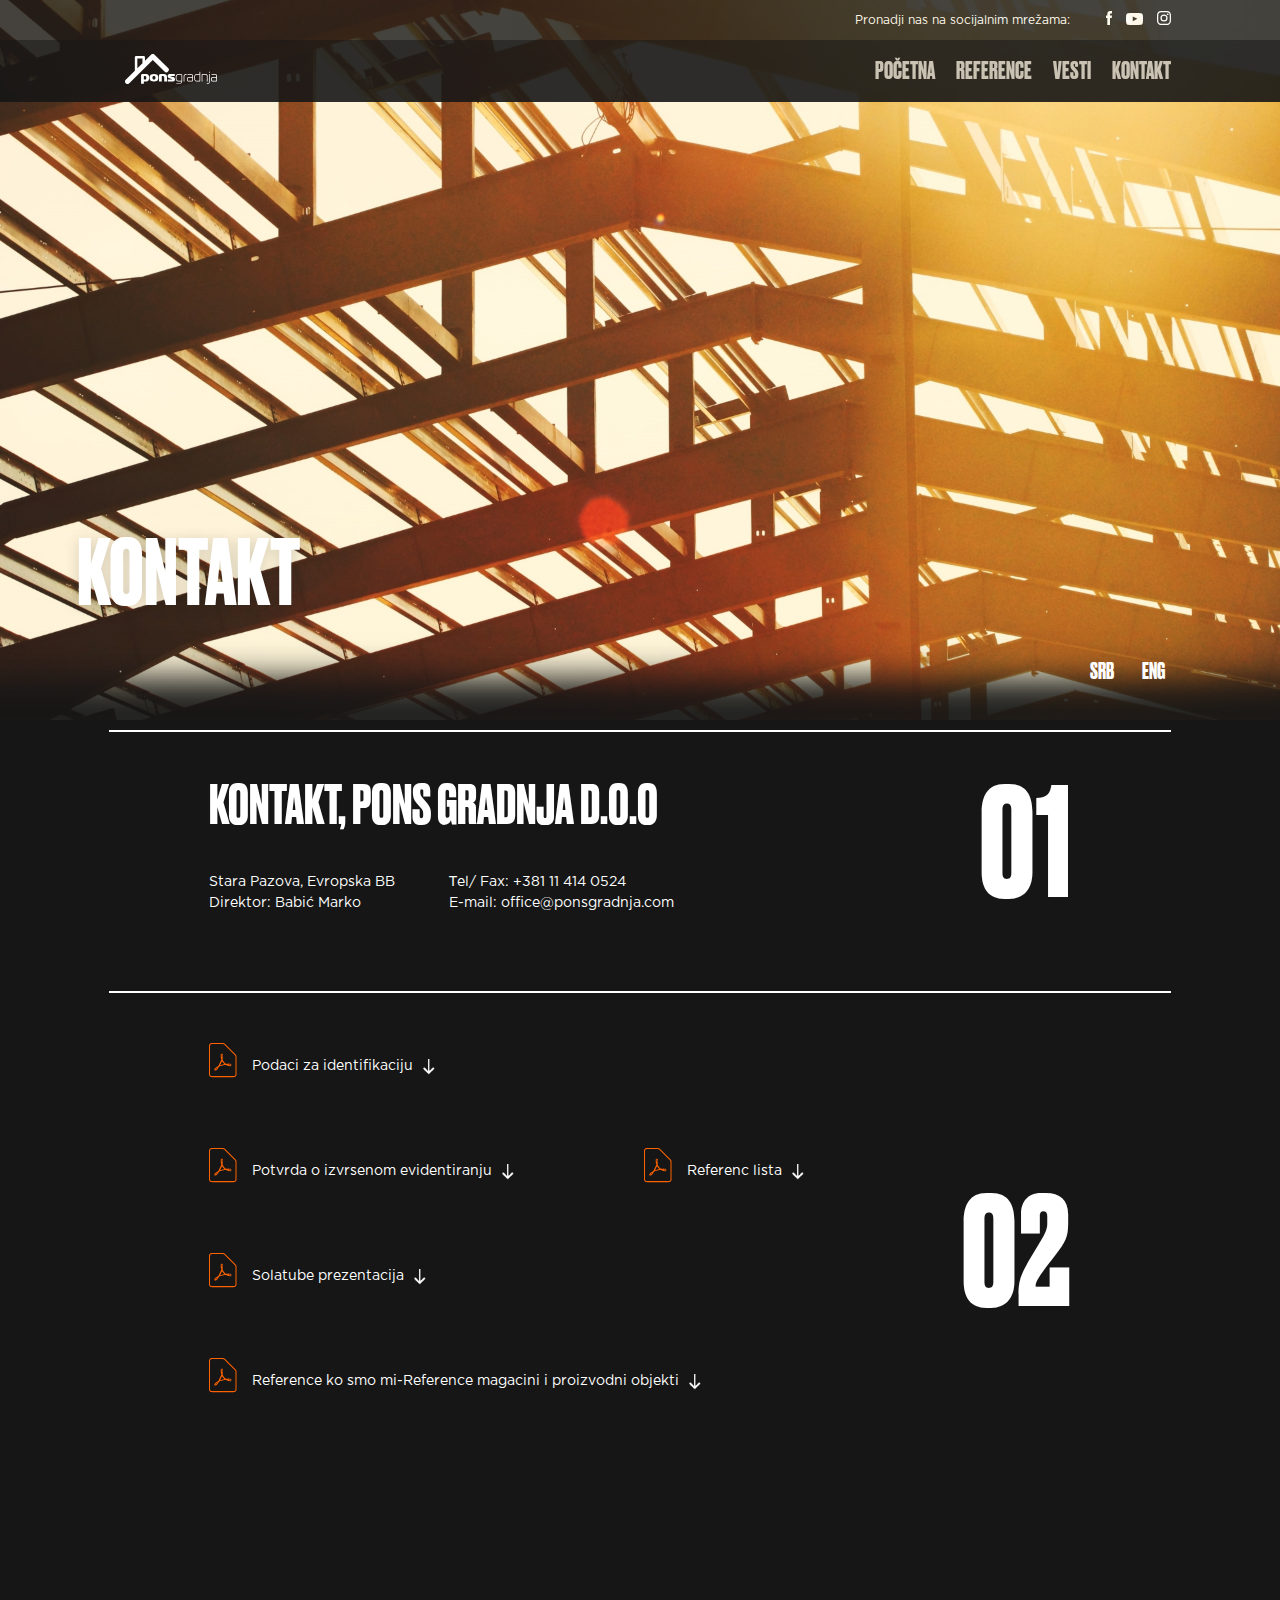
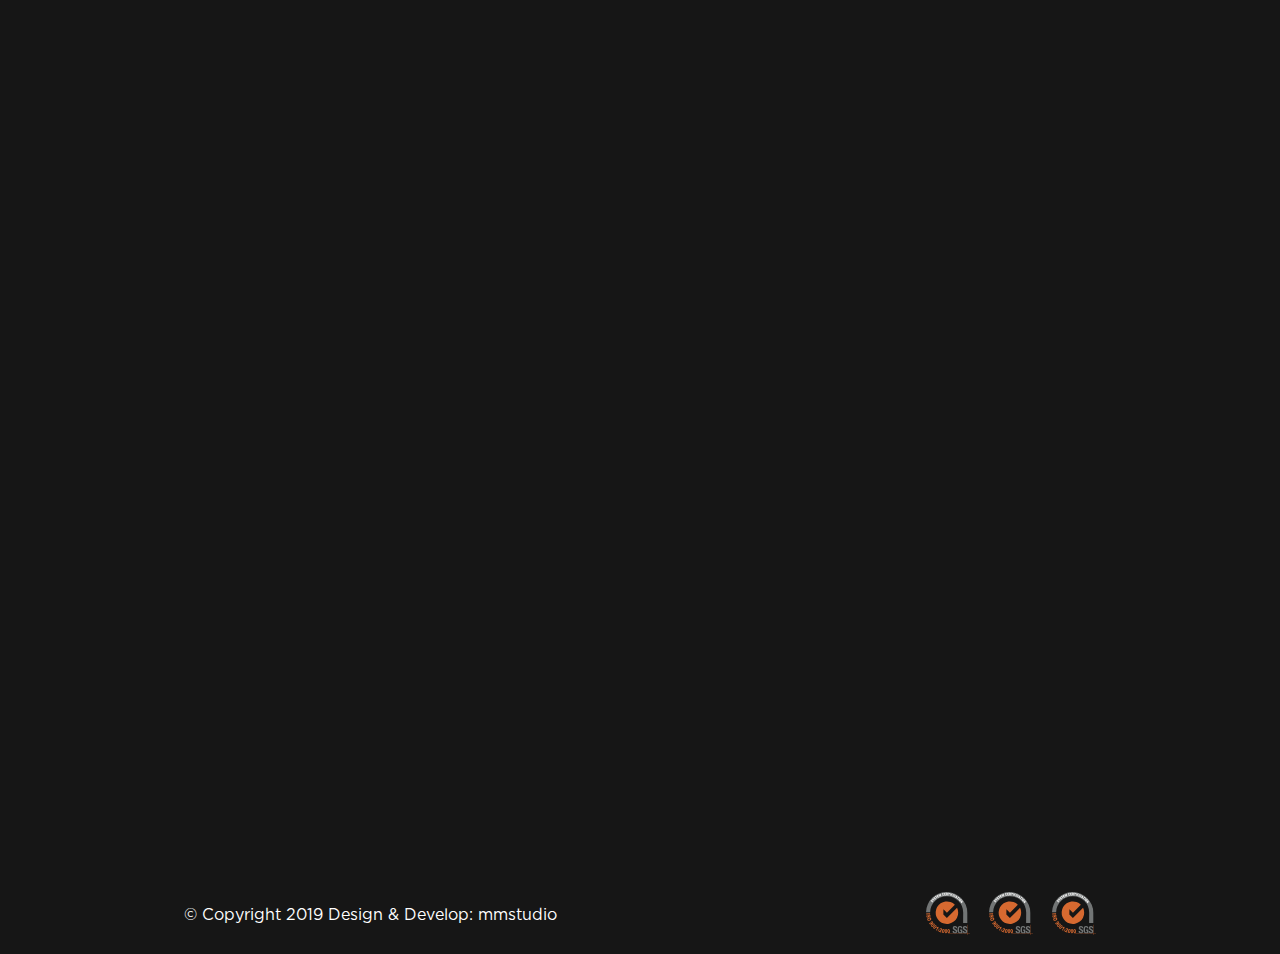
==== kontakt.html @ e58c30ea "without gallery" ====
<!DOCTYPE html>
<html lang="en">

<head>
  <meta charset="UTF-8">
  <meta name="viewport" content="width=device-width, initial-scale=1.0">
  <meta http-equiv="X-UA-Compatible" content="ie=edge">
  <link rel="stylesheet" href="./css/main.css">
  <title>Kontakt</title>
</head>

<body>
  <div class="wrapper-reference">
    <!-- mobile menu -->
    <div class="mobile-menu">

        <ul class="nav-links-mob">
          <li><a href="index.html">početna</a></li>
          <li><a href="reference.html">reference</a></li>
          <li><a href="vesti.html">vesti</a></li>
          <li><a href="kontakt.html">kontakt</a></li>
        </ul>
  
        <div class="mob-footer">
          <div class="header-social-mob">
            <div class="header-social-mob-wrp">
              <span>Pronadji nas na socijalnim mrežama:</span>
              <div class="social-links">
                <a href="https://facebook.com" target="_blank"><img src="./assets/img/Facebook.svg" alt=""></a>
                <a href="https://youtube.com" target="_blank"><img src="./assets/img/Youtube.svg" alt=""></a>
                <a href="https://instagram.com" target="_blank"><img src="./assets/img/instagram.svg" alt=""></a>
              </div>
            </div>
          </div>
          <footer class="footer">
            <p>
              &copy; Copyright 2019 Design & Develop: mmstudio
            </p>
            <div class="copyright-icons">
              <img src="./assets/img/certificate-logo 1.svg" alt="copyright">
              <img src="./assets/img/certificate-logo 2.svg" alt="copyright">
              <img src="./assets/img/certificate-logo 3.svg" alt="copyright">
            </div>
          </footer>
        </div>
      </div>
      <!-- mobile menu end -->
    <header class="is-fixed">
      <div class="header-social">
        <div class="header-social-wrp">
          <span>Pronadji nas na socijalnim mrežama:</span>
          <div class="social-links">
            <a href="https://facebook.com" target="_blank"><img src="./assets/img/Facebook.svg" alt=""></a>
            <a href="https://youtube.com" target="_blank"><img src="./assets/img/Youtube.svg" alt=""></a>
            <a href="https://instagram.com" target="_blank"><img src="./assets/img/instagram.svg" alt=""></a>
          </div>
        </div>
      </div>
      <div class="header-content">
        <div class="header-social-wrp">
          <a href="/" class="logo"><img src="./assets//img/Logo.svg" alt="company-logo"></a>
          <div class="burger">
            <div class="line1"></div>
            <div class="line2"></div>
            <div class="line3"></div>
          </div>
          <nav>
            <div class="list-wrp">
              <ul>
                <li><a href="index.html">početna</a></li>
                <li><a href="reference.html">reference</a></li>
                <li><a href="vesti.html">vesti</a></li>
                <li><a href="./">kontakt</a></li>
              </ul>
            </div>


          </nav>
        </div>
      </div>
    </header>

    <div class="content">
      <!-- <img class="reference-img" src="./assets/img/Photo1@2x.jpg" alt=""> -->
      <div class="container hero-title">
        <h1>
          <span>kontakt</span>
        </h1>
      </div>
      <div class="language container">
        <a href="#"><span>srb</span></a>
        <a href="#"><span>eng</span></a>
      </div>
    </div>

    <section class="kontakt">
      <div class="container">
        <span class="hr-line"></span>

        <div class="kontakt-info">
          <div class="adress">
            <h1>kontakt, pons gradnja d.o.o</h1>
            <span class="city-adress">Stara Pazova, Evropska BB<br>
              Direktor: Babić Marko</span>
            <span class="phone-info">Тel/ Fax: +381 11 414 0524<br>
              E-mail: office@ponsgradnja.com</span>
          </div>

          <span>01</span>
        </div>
        <span class="hr-line"></span>

        <div class="kontakt-info">
          <div class="adress download-info">
            <div class="pdfs">
              <img src="./assets/img/pdficon.png" alt="">
              <span class="pdf-text">Podaci za identifikaciju<a href="#"><img class="arrow"
                    src="./assets/img/download@2x.png" alt=""></a></span>

            </div>
            <div class="pdfs">
              <img src="./assets/img/pdficon.png" alt="">
              <span class="pdf-text">Potvrda o izvrsenom evidentiranju<a href="#"><img class="arrow"
                    src="./assets/img/download@2x.png" alt=""></a></span>

            </div>
            <div class="pdfs">
              <img src="./assets/img/pdficon.png" alt="">
              <span class="pdf-text">Referenc lista<a href="#"><img class="arrow" src="./assets/img/download@2x.png"
                    alt=""></a></span>

            </div>
            <div class="pdfs">
              <img src="./assets/img/pdficon.png" alt="">
              <span class="pdf-text">Solatube prezentacija<a href="#"><img class="arrow"
                    src="./assets/img/download@2x.png" alt=""></a></span>

            </div>
            <div class="pdfs">
              <img src="./assets/img/pdficon.png" alt="">
              <span class="pdf-text">Reference ko smo mi-Reference
                magacini i proizvodni objekti<a href="#"><img class="arrow" src="./assets/img/download@2x.png"
                    alt=""></a>
              </span>
            </div>
          </div>
          <span>02</span>
        </div>



      </div> <!-- container -->

      <section class="map">
        <iframe
          src="https://www.google.com/maps/embed?pb=!1m18!1m12!1m3!1d2821.715440526984!2d20.195842115541637!3d44.990091479098204!2m3!1f0!2f0!3f0!3m2!1i1024!2i768!4f13.1!3m3!1m2!1s0x475a588d201c802f%3A0x8340065245d7c79e!2sEvropska%2C%20Stara%20Pazova!5e0!3m2!1sen!2srs!4v1572013890529!5m2!1sen!2srs"
          width="100%" height="860" frameborder="0" style="border:0;" allowfullscreen=""></iframe>
      </section>
    </section>

    <div class="footer-social-wrp">
      <span>Pronadji nas na socijalnim mrežama:</span>
      <div class="social-links">
        <a href="https://facebook.com" target="_blank"><img src="./assets/img/Facebook.svg" alt=""></a>
        <a href="https://youtube.com" target="_blank"><img src="./assets/img/Youtube.svg" alt=""></a>
        <a href="https://instagram.com" target="_blank"><img src="./assets/img/instagram.svg" alt=""></a>
      </div>
    </div>


    <footer class="footer">
      <p>
        &copy; Copyright 2019 Design & Develop: mmstudio
      </p>
      <div class="copyright-icons">
        <img src="./assets/img/certificate-logo 1.svg" alt="copyright">
        <img src="./assets/img/certificate-logo 2.svg" alt="copyright">
        <img src="./assets/img/certificate-logo 3.svg" alt="copyright">
      </div>
    </footer>
  </div> <!-- wrapper end -->
  <script src="main.js"></script>
</body>

</html>
---- css/main.css ----
@font-face {
  font-family: 'Gotham-Book';
  src: url("../fonts/Gotham-Book.otf") format("opentype");
}

@font-face {
  font-family: 'Gotham-Medium';
  src: url("../fonts/Gotham-Medium.otf") format("opentype");
}

@font-face {
  font-family: 'Druk-Bold';
  src: url("../fonts/Druk-Bold.otf") format("opentype");
}

* {
  padding: 0;
  margin: 0;
  -webkit-box-sizing: border-box;
          box-sizing: border-box;
}

body {
  min-height: 100vh;
  overflow-x: hidden;
}

a:link,
a:visited {
  text-decoration: none;
}

.wrapper {
  max-width: 1920px;
  margin: 0 auto;
  background-color: #161616;
}

.mobile-menu {
  position: fixed;
  background: rgba(22, 22, 22, 0.9);
  width: 100%;
  top: 7vh;
  height: 93vh;
  z-index: 10;
  -webkit-transform: translate(100%);
          transform: translate(100%);
  -webkit-transition: -webkit-transform 0.3s ease-in;
  transition: -webkit-transform 0.3s ease-in;
  transition: transform 0.3s ease-in;
  transition: transform 0.3s ease-in, -webkit-transform 0.3s ease-in;
}

.mobile-menu .nav-links-mob {
  list-style: none;
  display: -webkit-box;
  display: -ms-flexbox;
  display: flex;
  -webkit-box-orient: vertical;
  -webkit-box-direction: normal;
      -ms-flex-direction: column;
          flex-direction: column;
  -webkit-box-align: baseline;
      -ms-flex-align: baseline;
          align-items: baseline;
  position: absolute;
  padding-left: 40px;
  -webkit-box-pack: center;
      -ms-flex-pack: center;
          justify-content: center;
  height: 83vh;
  width: 100vw;
  -webkit-animation: navLinkFade;
          animation: navLinkFade;
}

.mobile-menu .nav-links-mob li a {
  font-family: "Druk-Bold", sans-serif;
  font-size: 54px;
  color: #ffffff;
  text-transform: uppercase;
}

@media screen and (max-width: 600px) {
  .mobile-menu .nav-links-mob li {
    opacity: 0;
  }
}

@-webkit-keyframes navLinkFade {
  from {
    opacity: 0;
    -webkit-transform: translateX(50px);
            transform: translateX(50px);
  }
  to {
    opacity: 1;
    -webkit-transform: translateX(0px);
            transform: translateX(0px);
  }
}

@keyframes navLinkFade {
  from {
    opacity: 0;
    -webkit-transform: translateX(50px);
            transform: translateX(50px);
  }
  to {
    opacity: 1;
    -webkit-transform: translateX(0px);
            transform: translateX(0px);
  }
}

.mobile-menu .mob-footer {
  position: fixed;
  width: 100%;
  bottom: 0;
}

.mobile-menu .mob-footer .header-social-mob {
  background: #515151;
  height: 40px;
  padding: 11px 0;
  opacity: 0.8;
  display: -webkit-box;
  display: -ms-flexbox;
  display: flex;
}

.mobile-menu .mob-footer .header-social-mob .header-social-mob-wrp {
  display: -webkit-box;
  display: -ms-flexbox;
  display: flex;
  width: 100%;
  -ms-flex-pack: distribute;
      justify-content: space-around;
  -webkit-box-align: center;
      -ms-flex-align: center;
          align-items: center;
}

.mobile-menu .mob-footer .header-social-mob .header-social-mob-wrp span {
  font-family: "Gotham-Book", sans-serif;
  font-size: 12px;
  color: #ffffff;
  margin-right: 10%;
}

@media screen and (max-width: 500px) {
  .mobile-menu .mob-footer .header-social-mob .header-social-mob-wrp span {
    margin-right: 3%;
  }
}

.mobile-menu .mob-footer .header-social-mob .header-social-mob-wrp .social-links a:not(:last-of-type) {
  margin-right: 21px;
}

@media screen and (max-width: 500px) {
  .mobile-menu .mob-footer .header-social-mob .header-social-mob-wrp .social-links a:not(:last-of-type) {
    margin-right: 14px;
  }
}

.nav-active {
  -webkit-transform: translate(0%);
          transform: translate(0%);
}

header {
  position: fixed;
  top: 0;
  height: 11vh;
  left: 0;
  width: 100vw;
  z-index: 9999;
}

header .header-social {
  background: #161616;
  height: 40px;
  padding: 11px 0;
  opacity: 0.8;
  display: -webkit-box;
  display: -ms-flexbox;
  display: flex;
}

header .header-social .header-social-wrp {
  width: 83%;
  margin: 0 auto;
  display: -webkit-box;
  display: -ms-flexbox;
  display: flex;
  -webkit-box-pack: end;
      -ms-flex-pack: end;
          justify-content: flex-end;
  -webkit-box-align: center;
      -ms-flex-align: center;
          align-items: center;
}

header .header-social span {
  font-family: "Gotham-Book", sans-serif;
  font-size: 12px;
  display: inline-block;
  padding-right: 36px;
  color: #fff;
}

header .header-social .social-links a {
  font-size: 14px;
}

header .header-social .social-links a:not(:last-of-type) {
  margin-right: 10px;
}

@media screen and (max-width: 1000px) {
  header .header-social {
    display: none;
  }
}

header .header-content {
  background-color: rgba(22, 22, 22, 0.9);
  display: -webkit-box;
  display: -ms-flexbox;
  display: flex;
  -webkit-box-pack: justify;
      -ms-flex-pack: justify;
          justify-content: space-between;
  -webkit-box-align: center;
      -ms-flex-align: center;
          align-items: center;
}

@media screen and (max-width: 600px) {
  header .header-content {
    height: 7vh;
  }
}

header .header-content .header-social-wrp {
  width: 83%;
  margin: 0 auto;
  display: -webkit-box;
  display: -ms-flexbox;
  display: flex;
  -webkit-box-pack: justify;
      -ms-flex-pack: justify;
          justify-content: space-between;
  -webkit-box-align: center;
      -ms-flex-align: center;
          align-items: center;
}

@media screen and (max-width: 600px) {
  header .header-content .header-social-wrp {
    width: 95%;
  }
}

header .header-content .header-social-wrp nav {
  display: -webkit-box;
  display: -ms-flexbox;
  display: flex;
  -webkit-box-pack: justify;
      -ms-flex-pack: justify;
          justify-content: space-between;
  -webkit-box-align: center;
      -ms-flex-align: center;
          align-items: center;
}

@media screen and (max-width: 600px) {
  header .header-content .header-social-wrp nav {
    display: none;
  }
}

header .header-content .header-social-wrp ul .social-mobile {
  display: none;
}

header .header-content .header-social-wrp ul .footer-mobile {
  display: none;
}

header .header-content .header-social-wrp .burger {
  display: none;
  color: #ffffff;
  cursor: pointer;
}

@media screen and (max-width: 600px) {
  header .header-content .header-social-wrp .burger {
    display: block;
    margin-right: 20px;
  }
}

header .header-content .header-social-wrp .burger .line1,
header .header-content .header-social-wrp .burger .line2 {
  width: 25px;
  height: 3px;
  margin: 5px;
  background-color: #ffffff;
  -webkit-transition: all 0.5s ease;
  transition: all 0.5s ease;
}

header .header-content .header-social-wrp .burger .line3 {
  position: relative;
  background-color: #ffffff;
  width: 20px;
  height: 3px;
  left: 10px;
  -webkit-transition: all 0.5s ease;
  transition: all 0.5s ease;
}

header .header-content .header-social-wrp .toggle .line1 {
  -webkit-transform: rotate(-45deg) translate(-5px, 6px);
          transform: rotate(-45deg) translate(-5px, 6px);
}

header .header-content .header-social-wrp .toggle .line2 {
  opacity: 0;
}

header .header-content .header-social-wrp .toggle .line3 {
  -webkit-transform: rotate(45deg) translate(-5px, -6px);
          transform: rotate(45deg) translate(-5px, -6px);
  width: 25px;
  left: 5px;
}

header .header-content .logo {
  display: block;
  padding: 14px 16px;
}

@media screen and (max-width: 600px) {
  header .header-content .logo {
    padding: 14px 0;
  }
}

header .header-content ul {
  list-style: none;
}

header .header-content ul li {
  display: inline-block;
}

header .header-content ul li:not(:last-of-type) {
  padding-right: 17px;
}

header .header-content ul a {
  color: #CAC3B4;
  font-family: "Druk-Bold", sans-serif;
  font-size: 24px;
  text-transform: uppercase;
}

header .header-content ul a:hover {
  color: #fff;
}

.video-container {
  position: absolute;
  top: 0;
  left: 0;
  width: 100%;
  height: 80vh;
  overflow: hidden;
  z-index: 0;
}

.video-container video {
  position: absolute;
  top: 50%;
  left: 50%;
  -webkit-transform: translate(-50%, -50%);
          transform: translate(-50%, -50%);
  min-width: 100%;
  display: block;
  z-index: -1;
}

@media screen and (max-width: 1000px) {
  .video-container {
    height: 100vh;
  }
}

.content {
  position: relative;
  height: 80vh;
  overflow: hidden;
}

.content .reference-img {
  width: 100%;
  height: auto;
}

.content .hero-title {
  position: absolute;
  bottom: 75px;
  width: 83%;
  left: 8%;
}

.content .hero-title h1 {
  font-family: "Druk-Bold", sans-serif;
}

.content .hero-title h1 span {
  display: block;
  text-shadow: 0 1.5px 15px rgba(0, 0, 0, 0.16);
  font-family: "Druk-Bold", sans-serif;
  font-size: 160px;
  font-weight: bold;
  font-style: normal;
  line-height: 1.16;
  color: #ffffff;
  text-transform: uppercase;
}

@media screen and (max-width: 1500px) {
  .content .hero-title {
    left: 6%;
  }
  .content .hero-title h1 span {
    font-size: 90px;
  }
}

@media screen and (max-width: 1150px) {
  .content .hero-title {
    left: 6%;
  }
  .content .hero-title h1 span {
    font-size: 120px;
  }
}

@media screen and (max-width: 600px) {
  .content .hero-title {
    left: 6%;
  }
  .content .hero-title h1 span {
    font-size: 54px;
  }
}

@media screen and (max-width: 1000px) {
  .content {
    height: 100vh;
  }
}

.projects {
  position: relative;
  background: #161616;
  padding-top: 50px;
  -webkit-box-shadow: -3px -2px 31px 41px rgba(22, 22, 22, 0.94);
          box-shadow: -3px -2px 31px 41px rgba(22, 22, 22, 0.94);
  padding-bottom: 50px;
}

.projects .hr-line {
  display: block;
  border: .5px solid #ffffff;
}

@media screen and (max-width: 600px) {
  .projects .hr-line {
    display: none;
  }
}

.projects .hr-line-h1-mobile {
  display: none;
  border: .5px solid #ffffff;
  width: 100%;
}

@media screen and (max-width: 600px) {
  .projects .hr-line-h1-mobile {
    display: block;
    border: .5px solid #ffffff;
    width: 100%;
    margin-bottom: 15px;
  }
}

.projects .col-wrapper {
  display: -webkit-box;
  display: -ms-flexbox;
  display: flex;
  -webkit-box-orient: vertical;
  -webkit-box-direction: normal;
      -ms-flex-direction: column;
          flex-direction: column;
  -webkit-box-pack: justify;
      -ms-flex-pack: justify;
          justify-content: space-between;
  -ms-flex-wrap: wrap;
      flex-wrap: wrap;
  padding: 0 100px;
}

.projects .col-wrapper .title-project {
  color: #fff;
  text-transform: uppercase;
  font-family: "Druk-Bold", sans-serif;
  font-size: 55px;
  font-weight: bold;
  margin-top: 45px;
  margin-bottom: 38px;
  letter-spacing: 1px;
}

@media screen and (max-width: 600px) {
  .projects .col-wrapper .title-project {
    margin-top: 0;
    margin-bottom: 10px;
  }
}

.projects .col-wrapper .row-1,
.projects .col-wrapper .row-2,
.projects .col-wrapper .row-3 {
  display: -webkit-box;
  display: -ms-flexbox;
  display: flex;
  -webkit-box-pack: justify;
      -ms-flex-pack: justify;
          justify-content: space-between;
  margin-bottom: 55px;
}

.projects .col-wrapper .row-1 div,
.projects .col-wrapper .row-2 div,
.projects .col-wrapper .row-3 div {
  position: relative;
}

.projects .col-wrapper .row-1 div .titl,
.projects .col-wrapper .row-2 div .titl,
.projects .col-wrapper .row-3 div .titl {
  position: absolute;
  height: 70px;
  bottom: 30px;
  padding-left: 25px;
  padding-right: 10px;
}

.projects .col-wrapper .row-1 div .titl h1,
.projects .col-wrapper .row-2 div .titl h1,
.projects .col-wrapper .row-3 div .titl h1 {
  color: #fff;
  margin: 0;
  margin-bottom: 5px;
  font-family: "Druk-Bold", sans-serif;
  font-size: 34px;
}

.projects .col-wrapper .row-1 div .titl p,
.projects .col-wrapper .row-2 div .titl p,
.projects .col-wrapper .row-3 div .titl p {
  color: #fff;
  font-family: "Gotham-Book", sans-serif;
  font-size: 14px;
}

@media screen and (max-width: 1366px) {
  .projects .col-wrapper .row-1 div .titl h1,
  .projects .col-wrapper .row-2 div .titl h1,
  .projects .col-wrapper .row-3 div .titl h1 {
    font-size: 30px;
  }
  .projects .col-wrapper .row-1 div .titl p,
  .projects .col-wrapper .row-2 div .titl p,
  .projects .col-wrapper .row-3 div .titl p {
    font-size: 12px;
  }
}

@media screen and (max-width: 600px) {
  .projects .col-wrapper .row-1 div .titl h1,
  .projects .col-wrapper .row-2 div .titl h1,
  .projects .col-wrapper .row-3 div .titl h1 {
    font-size: 22px;
  }
  .projects .col-wrapper .row-1 div .titl p,
  .projects .col-wrapper .row-2 div .titl p,
  .projects .col-wrapper .row-3 div .titl p {
    font-size: 12px;
  }
}

@media screen and (max-width: 600px) {
  .projects .col-wrapper .row-1 div .titl,
  .projects .col-wrapper .row-2 div .titl,
  .projects .col-wrapper .row-3 div .titl {
    bottom: 15px;
  }
}

.projects .col-wrapper .row-1 div:not(:last-of-type),
.projects .col-wrapper .row-2 div:not(:last-of-type),
.projects .col-wrapper .row-3 div:not(:last-of-type) {
  position: relative;
  margin-right: 55px;
}

.projects .col-wrapper .row-1 div img,
.projects .col-wrapper .row-2 div img,
.projects .col-wrapper .row-3 div img {
  width: 100%;
  height: auto;
}

@media screen and (max-width: 1150px) {
  .projects .col-wrapper {
    padding: 0 80px;
  }
  .projects .col-wrapper .title-project {
    font-size: 40px;
  }
  .projects .col-wrapper .row-1,
  .projects .col-wrapper .row-2,
  .projects .col-wrapper .row-3 {
    display: -webkit-box;
    display: -ms-flexbox;
    display: flex;
    -webkit-box-orient: vertical;
    -webkit-box-direction: normal;
        -ms-flex-direction: column;
            flex-direction: column;
    margin-bottom: 30px;
  }
  .projects .col-wrapper .row-1 div .titl,
  .projects .col-wrapper .row-2 div .titl,
  .projects .col-wrapper .row-3 div .titl {
    padding-left: 15px;
  }
  .projects .col-wrapper .row-1 div:not(:last-of-type),
  .projects .col-wrapper .row-2 div:not(:last-of-type),
  .projects .col-wrapper .row-3 div:not(:last-of-type) {
    position: relative;
    margin-right: 0;
    margin-bottom: 30px;
  }
}

@media screen and (max-width: 960px) {
  .projects .col-wrapper {
    padding: 0 60px;
  }
}

@media screen and (max-width: 600px) {
  .projects {
    padding-bottom: 15px;
  }
  .projects .col-wrapper {
    padding: 0 10px;
  }
  .projects .col-wrapper .row-3 {
    margin-bottom: 0;
  }
  .projects .col-wrapper .title-project {
    font-size: 28px;
  }
}

.container {
  width: 83%;
  margin: 0 auto;
}

@media screen and (max-width: 1000px) {
  .container {
    width: 93%;
  }
}

.info {
  background: #161616;
  padding-bottom: 150px;
}

.info .hr-line {
  display: block;
  border: .5px solid #ffffff;
  width: 100%;
}

.info .hr-line-mobile {
  display: none;
}

@media screen and (max-width: 600px) {
  .info .hr-line-mobile {
    display: block;
    border: .5px solid #ffffff;
    margin-top: 22px;
  }
}

.info .info-wrapper {
  display: -webkit-box;
  display: -ms-flexbox;
  display: flex;
  -webkit-box-pack: justify;
      -ms-flex-pack: justify;
          justify-content: space-between;
  -webkit-box-align: center;
      -ms-flex-align: center;
          align-items: center;
  background: #161616;
  color: #ffffff;
  padding: 0 100px;
}

.info .info-wrapper:first-of-type {
  padding-bottom: 85px;
}

.info .info-wrapper div {
  padding-top: 20px;
  -webkit-box-flex: 2;
      -ms-flex: 2;
          flex: 2;
}

.info .info-wrapper div h1 {
  font-family: "Druk-Bold", sans-serif;
  font-size: 54px;
  margin-top: 30px;
  margin-bottom: 20px;
  text-transform: uppercase;
}

@media screen and (max-width: 600px) {
  .info .info-wrapper div h1 {
    margin-top: 0;
    font-size: 28px;
  }
}

.info .info-wrapper div p {
  font-family: "Gotham-Book", sans-serif;
  font-size: 18px;
}

@media screen and (max-width: 600px) {
  .info .info-wrapper div p {
    font-size: 12px;
  }
}

.info .info-wrapper span {
  font-family: "Druk-Bold", sans-serif;
  font-size: 150px;
  -webkit-box-flex: 1;
      -ms-flex: 1;
          flex: 1;
  text-align: right;
}

@media screen and (max-width: 600px) {
  .info .info-wrapper:first-of-type {
    padding-bottom: 20px;
  }
}

@media screen and (max-width: 960px) {
  .info .info-wrapper {
    padding: 0 10px;
  }
  .info span {
    display: none;
  }
}

@media screen and (max-width: 600px) {
  .info {
    padding-bottom: 25px;
  }
}

.footer {
  background: #161616;
  color: #ffffff;
  padding-top: 15px;
  padding-bottom: 15px;
  display: -webkit-box;
  display: -ms-flexbox;
  display: flex;
  -ms-flex-pack: distribute;
      justify-content: space-around;
  -webkit-box-align: center;
      -ms-flex-align: center;
          align-items: center;
}

@media screen and (max-width: 600px) {
  .footer {
    background: #2c3337;
  }
}

.footer p {
  font-family: "Gotham-Book", sans-serif;
  color: #ffffff;
}

.footer div img:not(:last-of-type) {
  margin-right: 15px;
}

@media screen and (max-width: 600px) {
  .footer div img:not(:last-of-type) {
    margin-right: 8px;
  }
}

@media screen and (max-width: 360px) {
  .footer div img:not(:last-of-type) {
    margin-right: 5px;
  }
}

@media screen and (max-width: 600px) {
  .footer p {
    font-family: "Gotham-Book", sans-serif;
    font-size: 12px;
    color: #ffffff;
  }
  .footer div img {
    width: 25px;
  }
}

@media screen and (max-width: 500px) {
  .footer p {
    font-family: "Gotham-Book", sans-serif;
    font-size: 10px;
    color: #ffffff;
  }
  .footer div img {
    width: 22px;
  }
}

@media screen and (max-width: 320px) {
  .footer {
    padding-left: 10px;
    padding-right: 10px;
  }
  .footer p {
    font-family: "Gotham-Book", sans-serif;
    font-size: 10px;
    color: #ffffff;
  }
  .footer div {
    width: 150px;
    text-align: right;
  }
}

.wrapper-reference .content {
  background: url("../assets/img/14369636.jpg") center/cover no-repeat;
}

@media screen and (max-width: 1000px) {
  .wrapper-reference .content {
    height: 50vh;
  }
}

.wrapper-reference .content .hero-title {
  bottom: 95px;
  z-index: 9;
  display: -webkit-box;
  display: -ms-flexbox;
  display: flex;
  -webkit-box-pack: justify;
      -ms-flex-pack: justify;
          justify-content: space-between;
}

@media screen and (max-width: 1150px) {
  .wrapper-reference .content .hero-title {
    left: 8%;
  }
}

@media screen and (max-width: 1000px) {
  .wrapper-reference .content .hero-title {
    left: 3%;
  }
}

@media screen and (max-width: 600px) {
  .wrapper-reference .content .hero-title {
    bottom: 30px;
  }
}

.wrapper-reference .content .language {
  bottom: 35px;
  position: absolute;
  left: 8%;
  text-align: right;
  z-index: 9;
  padding-top: 20px;
}

@media screen and (max-width: 1000px) {
  .wrapper-reference .content .language {
    left: 3%;
  }
}

@media screen and (max-width: 600px) {
  .wrapper-reference .content .language {
    display: -webkit-box;
    display: -ms-flexbox;
    display: flex;
    -webkit-box-orient: vertical;
    -webkit-box-direction: normal;
        -ms-flex-direction: column;
            flex-direction: column;
  }
}

.wrapper-reference .content .language span {
  color: #ffffff;
  font-family: "Druk-Bold", sans-serif;
  font-size: 22px;
  text-transform: uppercase;
}

.wrapper-reference .content .language span:last-of-type {
  margin-left: 24px;
}

.wrapper-reference .footer {
  position: relative;
}

.reference {
  background: #161616;
  padding-top: 10px;
  -webkit-box-shadow: -3px -2px 31px 41px rgba(22, 22, 22, 0.94);
          box-shadow: -3px -2px 31px 41px rgba(22, 22, 22, 0.94);
  padding-bottom: 300px;
  position: relative;
}

@media screen and (max-width: 600px) {
  .reference {
    padding-bottom: 150px;
    padding-top: 20px;
  }
}

.reference span.hr-line {
  display: block;
  border: .5px solid #ffffff;
}

@media screen and (max-width: 600px) {
  .reference span.hr-line {
    display: none;
  }
}

.reference .ref-title {
  color: #ffffff;
  font-family: "Druk-Bold", sans-serif;
  font-size: 54px;
  text-transform: uppercase;
  margin: 50px 0;
  padding: 0 100px;
}

@media screen and (max-width: 1100px) {
  .reference .ref-title {
    padding: 0 80px;
  }
}

@media screen and (max-width: 600px) {
  .reference .ref-title {
    padding: 0;
    display: none;
  }
}

.reference .item {
  display: -webkit-box;
  display: -ms-flexbox;
  display: flex;
  -webkit-box-align: center;
      -ms-flex-align: center;
          align-items: center;
  padding: 0 100px;
}

.reference .item.item1 img, .reference .item.item3 img, .reference .item.item5 img, .reference .item.item7 img {
  padding-right: 100px;
}

@media screen and (max-width: 1100px) {
  .reference .item.item1 img, .reference .item.item3 img, .reference .item.item5 img, .reference .item.item7 img {
    padding-right: 0;
  }
}

@media screen and (max-width: 1100px) {
  .reference .item.item2 .item-text, .reference .item.item4 .item-text, .reference .item.item6 .item-text {
    -webkit-box-ordinal-group: 3;
        -ms-flex-order: 2;
            order: 2;
  }
}

.reference .item.item2 img, .reference .item.item4 img, .reference .item.item6 img {
  padding-left: 100px;
}

@media screen and (max-width: 1100px) {
  .reference .item.item2 img, .reference .item.item4 img, .reference .item.item6 img {
    padding-left: 0;
    -webkit-box-ordinal-group: 2;
        -ms-flex-order: 1;
            order: 1;
  }
}

.reference .item:not(:last-of-type) {
  margin-bottom: 55px;
}

.reference .item .item-img {
  -webkit-box-flex: 1;
      -ms-flex: 1;
          flex: 1;
  display: -webkit-box;
  display: -ms-flexbox;
  display: flex;
  -webkit-box-align: center;
      -ms-flex-align: center;
          align-items: center;
}

.reference .item .item-img img {
  width: 50%;
  height: auto;
  -webkit-box-flex: 1;
      -ms-flex: 1;
          flex: 1;
}

@media screen and (max-width: 1100px) {
  .reference .item .item-img img {
    width: 100%;
  }
}

@media screen and (max-width: 1100px) {
  .reference .item .item-img {
    -webkit-box-orient: vertical;
    -webkit-box-direction: normal;
        -ms-flex-direction: column;
            flex-direction: column;
  }
}

.reference .item .item-text {
  color: #ffffff;
  font-family: "Gotham-Book", sans-serif;
  font-size: 14px;
  -webkit-box-flex: 1;
      -ms-flex: 1;
          flex: 1;
}

.reference .item .item-text .hr-line {
  display: block;
  border: .5px solid #ffffff;
  margin: 36px 0;
}

@media screen and (max-width: 1100px) {
  .reference .item .item-text .hr-line {
    margin: 15px 0;
  }
}

@media screen and (max-width: 1100px) {
  .reference .item .item-text {
    margin-left: 0;
    margin-top: 10px;
    width: 100%;
  }
}

@media screen and (max-width: 1100px) {
  .reference .item {
    padding: 0 80px;
  }
}

@media screen and (max-width: 600px) {
  .reference .item {
    padding: 0;
  }
}

.footer-social-wrp {
  display: -webkit-box;
  display: -ms-flexbox;
  display: flex;
  -webkit-box-pack: justify;
      -ms-flex-pack: justify;
          justify-content: space-between;
  -webkit-box-align: center;
      -ms-flex-align: center;
          align-items: center;
  background: #515151;
  position: relative;
  padding: 10px 0;
  display: none;
}

@media screen and (max-width: 600px) {
  .footer-social-wrp {
    display: -webkit-box;
    display: -ms-flexbox;
    display: flex;
    padding: 10px 9%;
  }
}

@media screen and (max-width: 415px) {
  .footer-social-wrp {
    padding: 10px 5%;
  }
}

@media screen and (max-width: 375px) {
  .footer-social-wrp {
    padding: 10px 3%;
  }
}

.footer-social-wrp span {
  color: #ffffff;
  font-family: "Gotham-Book", sans-serif;
  font-size: 10px;
}

.footer-social-wrp .social-links a:not(:last-of-type) {
  margin-right: 20px;
}

.vesti {
  background: #161616;
  padding-top: 10px;
  -webkit-box-shadow: -3px -2px 31px 41px rgba(22, 22, 22, 0.94);
          box-shadow: -3px -2px 31px 41px rgba(22, 22, 22, 0.94);
  padding-bottom: 300px;
  position: relative;
}

@media screen and (max-width: 600px) {
  .vesti {
    padding-bottom: 100px;
    padding-top: 20px;
  }
}

.vesti span.hr-line {
  display: block;
  border: .5px solid #ffffff;
}

@media screen and (max-width: 600px) {
  .vesti span.hr-line {
    display: none;
  }
}

.vesti .vesti-title {
  color: #ffffff;
  font-family: "Druk-Bold", sans-serif;
  font-size: 54px;
  text-transform: uppercase;
  margin: 50px 0;
  padding: 0 100px;
}

@media screen and (max-width: 600px) {
  .vesti .vesti-title {
    display: none;
  }
}

.vesti .item-vest {
  text-align: center;
  position: relative;
  padding: 0 100px;
}

.vesti .item-vest:not(:last-of-type) {
  margin-bottom: 83px;
}

@media screen and (max-width: 600px) {
  .vesti .item-vest:not(:last-of-type) {
    margin-bottom: 30px;
  }
}

@media screen and (max-width: 600px) {
  .vesti .item-vest {
    padding: 0;
  }
}

.vesti .item-vest .vest-img img {
  width: 100%;
  height: auto;
}

.vesti .item-vest .vest-img .vest-text {
  position: absolute;
  text-align: center;
  width: auto;
  top: 50%;
  left: 50%;
  -webkit-transform: translate(-50%, -50%);
          transform: translate(-50%, -50%);
}

.vesti .item-vest .vest-img .vest-text h1 {
  color: #ffffff;
  font-family: "Druk-Bold", sans-serif;
  font-size: 54px;
}

@media screen and (max-width: 600px) {
  .vesti .item-vest .vest-img .vest-text h1 {
    font-size: 22px;
  }
}

.vesti .item-vest .vest-img .vest-text p {
  color: #ffffff;
  font-family: "Gotham-Book", sans-serif;
  font-size: 14px;
}

@media screen and (max-width: 600px) {
  .vesti .item-vest .vest-img .vest-text p {
    font-size: 12px;
  }
}

.kontakt {
  background: #161616;
  padding-top: 10px;
  -webkit-box-shadow: -3px -2px 31px 41px rgba(22, 22, 22, 0.94);
          box-shadow: -3px -2px 31px 41px rgba(22, 22, 22, 0.94);
  position: relative;
}

.kontakt span.hr-line {
  display: block;
  border: .5px solid #ffffff;
}

.kontakt span {
  color: #ffffff;
  font-family: "Druk-Bold", sans-serif;
  font-size: 150px;
  text-transform: uppercase;
}

@media screen and (max-width: 1150px) {
  .kontakt span {
    display: none;
  }
}

.kontakt .kontakt-info {
  display: -webkit-box;
  display: -ms-flexbox;
  display: flex;
  -webkit-box-pack: justify;
      -ms-flex-pack: justify;
          justify-content: space-between;
  -webkit-box-align: center;
      -ms-flex-align: center;
          align-items: center;
  padding: 0 100px;
}

@media screen and (max-width: 600px) {
  .kontakt .kontakt-info {
    padding: 0;
  }
}

.kontakt .kontakt-info:first-of-type {
  padding-top: 25px;
  padding-bottom: 60px;
}

.kontakt .kontakt-info:last-of-type {
  margin-top: 50px;
  padding-bottom: 150px;
}

@media screen and (max-width: 600px) {
  .kontakt .kontakt-info:last-of-type {
    padding-bottom: 50px;
  }
}

.kontakt .kontakt-info .adress h1 {
  color: #ffffff;
  font-family: "Druk-Bold", sans-serif;
  font-size: 54px;
  text-transform: uppercase;
  margin-bottom: 35px;
}

.kontakt .kontakt-info .adress .city-adress,
.kontakt .kontakt-info .adress .phone-info {
  display: inline-block;
  color: #ffffff;
  font-family: "Gotham-Book", sans-serif;
  font-size: 14px;
  line-height: 1.5;
  text-transform: none;
}

.kontakt .kontakt-info .adress .city-adress {
  margin-right: 50px;
}

@media screen and (max-width: 830px) {
  .kontakt .kontakt-info .adress .city-adress {
    margin-bottom: 20px;
  }
}

.kontakt .kontakt-info .adress .pdfs {
  display: -webkit-box;
  display: -ms-flexbox;
  display: flex;
  -webkit-box-pack: justify;
      -ms-flex-pack: justify;
          justify-content: space-between;
  -webkit-box-align: end;
      -ms-flex-align: end;
          align-items: flex-end;
  padding-bottom: 70px;
}

@media screen and (max-width: 600px) {
  .kontakt .kontakt-info .adress .pdfs {
    padding-bottom: 20px;
  }
}

.kontakt .kontakt-info .adress .pdfs:not(:last-of-type) {
  margin-right: 115px;
}

@media screen and (max-width: 1000px) {
  .kontakt .kontakt-info .adress .pdfs:not(:last-of-type) {
    margin-right: 75px;
  }
}

@media screen and (max-width: 600px) {
  .kontakt .kontakt-info .adress .pdfs:not(:last-of-type) {
    margin-right: 0;
  }
}

.kontakt .kontakt-info .adress .pdfs img:first-of-type {
  margin-right: 15px;
}

.kontakt .kontakt-info .adress .pdfs img.arrow {
  width: 12px;
  margin-left: 10px;
}

.kontakt .kontakt-info .adress .pdfs .pdf-text {
  display: -webkit-box;
  display: -ms-flexbox;
  display: flex;
  line-height: 1;
  font-family: "Gotham-Book", sans-serif;
  text-transform: none;
  font-size: 14px;
}

.kontakt .kontakt-info .adress.download-info {
  display: -webkit-box;
  display: -ms-flexbox;
  display: flex;
  -ms-flex-flow: wrap;
      flex-flow: wrap;
}
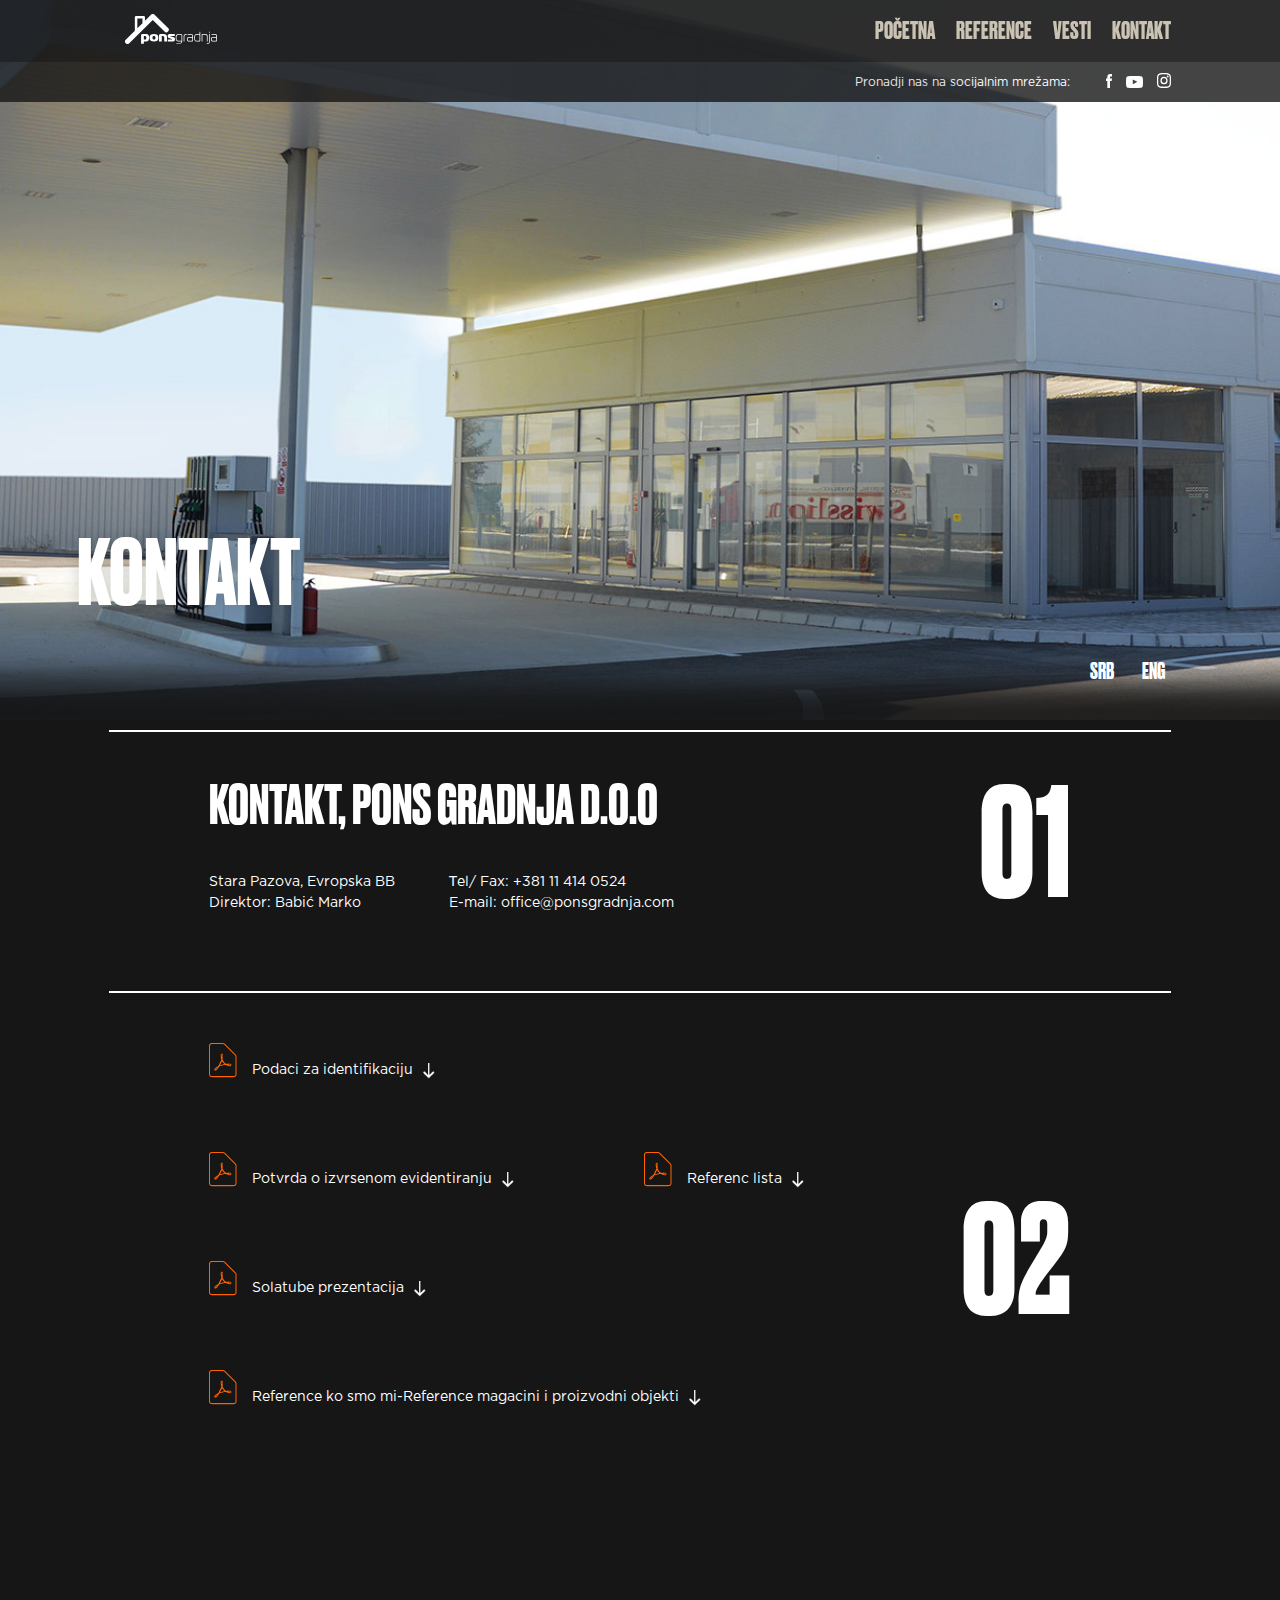
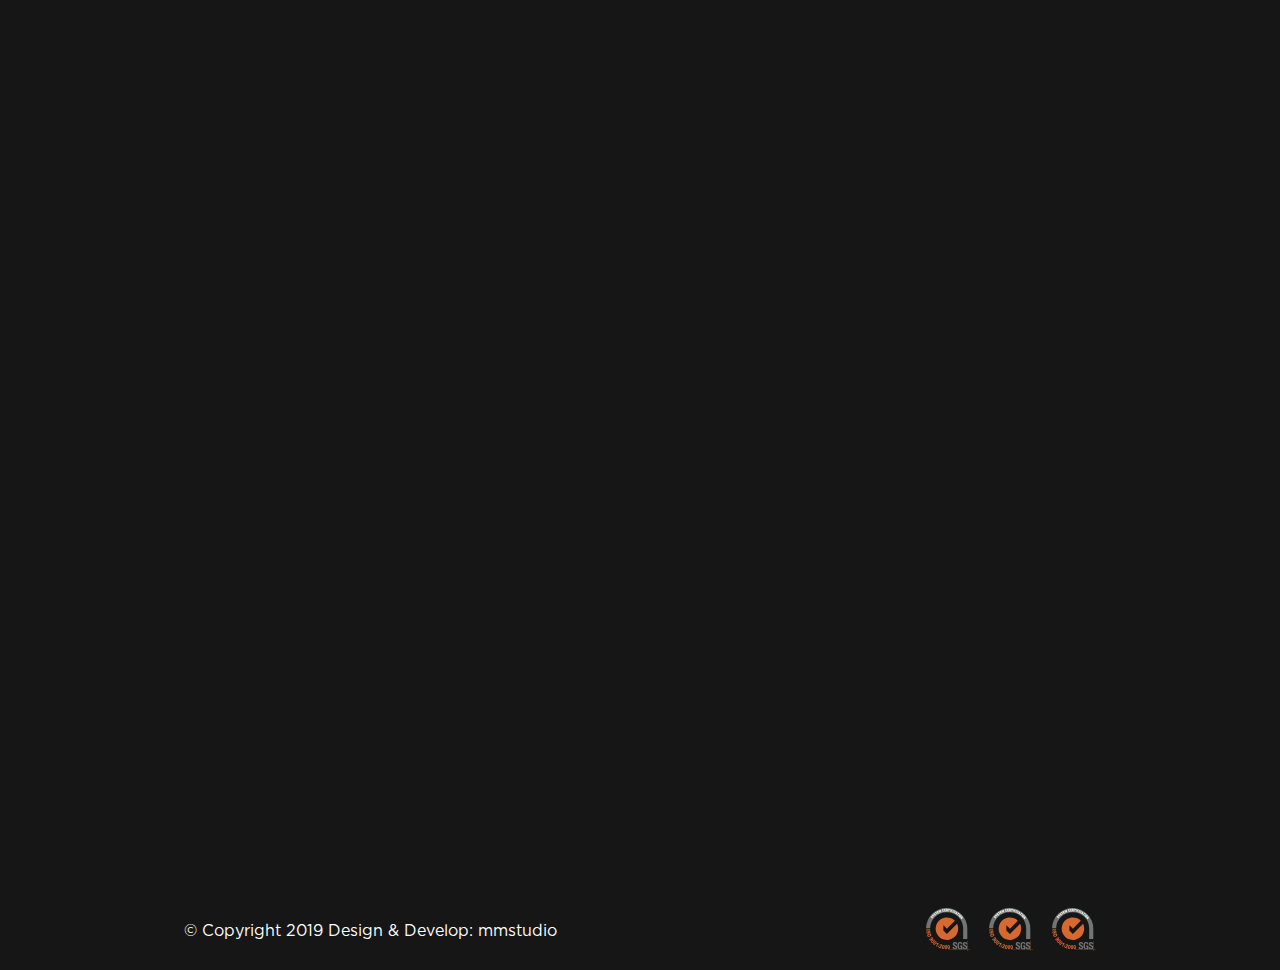
==== commit 3a07e6cc: "final" ====
--- a/kontakt.html
+++ b/kontakt.html
@@ -6,48 +6,24 @@
   <meta name="viewport" content="width=device-width, initial-scale=1.0">
   <meta http-equiv="X-UA-Compatible" content="ie=edge">
   <link rel="stylesheet" href="./css/main.css">
+  <link rel="stylesheet" href="css/jquery.fancybox.min.css">
   <title>Kontakt</title>
 </head>
 
 <body>
-  <div class="wrapper-reference">
-    <!-- mobile menu -->
-    <div class="mobile-menu">
+  <!-- mobile menu -->
+  <div class="mobile-menu">
 
-        <ul class="nav-links-mob">
-          <li><a href="index.html">početna</a></li>
-          <li><a href="reference.html">reference</a></li>
-          <li><a href="vesti.html">vesti</a></li>
-          <li><a href="kontakt.html">kontakt</a></li>
-        </ul>
-  
-        <div class="mob-footer">
-          <div class="header-social-mob">
-            <div class="header-social-mob-wrp">
-              <span>Pronadji nas na socijalnim mrežama:</span>
-              <div class="social-links">
-                <a href="https://facebook.com" target="_blank"><img src="./assets/img/Facebook.svg" alt=""></a>
-                <a href="https://youtube.com" target="_blank"><img src="./assets/img/Youtube.svg" alt=""></a>
-                <a href="https://instagram.com" target="_blank"><img src="./assets/img/instagram.svg" alt=""></a>
-              </div>
-            </div>
-          </div>
-          <footer class="footer">
-            <p>
-              &copy; Copyright 2019 Design & Develop: mmstudio
-            </p>
-            <div class="copyright-icons">
-              <img src="./assets/img/certificate-logo 1.svg" alt="copyright">
-              <img src="./assets/img/certificate-logo 2.svg" alt="copyright">
-              <img src="./assets/img/certificate-logo 3.svg" alt="copyright">
-            </div>
-          </footer>
-        </div>
-      </div>
-      <!-- mobile menu end -->
-    <header class="is-fixed">
-      <div class="header-social">
-        <div class="header-social-wrp">
+    <ul class="nav-links-mob">
+      <li><a href="index.html">početna</a></li>
+      <li><a href="reference.html">reference</a></li>
+      <li><a href="vesti.html">vesti</a></li>
+      <li><a href="kontakt.html">kontakt</a></li>
+    </ul>
+
+    <div class="mob-footer">
+      <div class="header-social-mob">
+        <div class="header-social-mob-wrp">
           <span>Pronadji nas na socijalnim mrežama:</span>
           <div class="social-links">
             <a href="https://facebook.com" target="_blank"><img src="./assets/img/Facebook.svg" alt=""></a>
@@ -56,6 +32,23 @@
           </div>
         </div>
       </div>
+      <footer class="footer">
+        <p>
+          &copy; Copyright 2019 Design & Develop: mmstudio
+        </p>
+        <div class="copyright-icons">
+          <img src="./assets/img/certificate-logo 1.svg" alt="copyright">
+          <img src="./assets/img/certificate-logo 2.svg" alt="copyright">
+          <img src="./assets/img/certificate-logo 3.svg" alt="copyright">
+        </div>
+      </footer>
+    </div>
+  </div>
+  <!-- mobile menu end -->
+  <div class="wrapper-reference">
+
+    <header class="is-fixed">
+     
       <div class="header-content">
         <div class="header-social-wrp">
           <a href="/" class="logo"><img src="./assets//img/Logo.svg" alt="company-logo"></a>
@@ -73,11 +66,20 @@
                 <li><a href="./">kontakt</a></li>
               </ul>
             </div>
-
-
           </nav>
         </div>
       </div>
+
+      <div class="header-social">
+          <div class="header-social-wrp">
+            <span>Pronadji nas na socijalnim mrežama:</span>
+            <div class="social-links">
+              <a href="https://facebook.com" target="_blank"><img src="./assets/img/Facebook.svg" alt=""></a>
+              <a href="https://youtube.com" target="_blank"><img src="./assets/img/Youtube.svg" alt=""></a>
+              <a href="https://instagram.com" target="_blank"><img src="./assets/img/instagram.svg" alt=""></a>
+            </div>
+          </div>
+        </div>
     </header>
 
     <div class="content">
@@ -113,33 +115,35 @@
         <div class="kontakt-info">
           <div class="adress download-info">
             <div class="pdfs">
-              <img src="./assets/img/pdficon.png" alt="">
-              <span class="pdf-text">Podaci za identifikaciju<a href="#"><img class="arrow"
+              <a href="#"><img src="./assets/img/pdficon.png" alt=""></a>
+              <span class="pdf-text"><a class="pdf-text-underline" href="#">Podaci za identifikaciju</a><a href="#"><img class="arrow"
                     src="./assets/img/download@2x.png" alt=""></a></span>
 
             </div>
             <div class="pdfs">
-              <img src="./assets/img/pdficon.png" alt="">
-              <span class="pdf-text">Potvrda o izvrsenom evidentiranju<a href="#"><img class="arrow"
+                <a href="#"><img src="./assets/img/pdficon.png" alt=""></a>
+              <span class="pdf-text"><a class="pdf-text-underline" href="#">Potvrda o izvrsenom evidentiranju</a><a href="#"><img class="arrow"
                     src="./assets/img/download@2x.png" alt=""></a></span>
 
             </div>
             <div class="pdfs">
-              <img src="./assets/img/pdficon.png" alt="">
-              <span class="pdf-text">Referenc lista<a href="#"><img class="arrow" src="./assets/img/download@2x.png"
+                <a href="#"><img src="./assets/img/pdficon.png" alt=""></a>
+              <span class="pdf-text"><a class="pdf-text-underline" href="#">Referenc lista</a><a href="#"><img class="arrow" src="./assets/img/download@2x.png"
                     alt=""></a></span>
 
             </div>
             <div class="pdfs">
-              <img src="./assets/img/pdficon.png" alt="">
-              <span class="pdf-text">Solatube prezentacija<a href="#"><img class="arrow"
+                <a href="#"><img src="./assets/img/pdficon.png" alt=""></a>
+              <span class="pdf-text"><a class="pdf-text-underline" href="#">Solatube prezentacija</a><a href="#"><img class="arrow"
                     src="./assets/img/download@2x.png" alt=""></a></span>
 
             </div>
             <div class="pdfs">
-              <img src="./assets/img/pdficon.png" alt="">
-              <span class="pdf-text">Reference ko smo mi-Reference
-                magacini i proizvodni objekti<a href="#"><img class="arrow" src="./assets/img/download@2x.png"
+                <a href="#"><img src="./assets/img/pdficon.png" alt=""></a>
+              <span class="pdf-text"><a class="pdf-text-underline" href="#">
+              <span class="pdf-text">  Reference ko smo mi-Reference
+                  magacini i proizvodni objekti
+              <span class="pdf-text"></a><a href="#"><img class="arrow" src="./assets/img/download@2x.png"
                     alt=""></a>
               </span>
             </div>
@@ -170,7 +174,7 @@
 
     <footer class="footer">
       <p>
-        &copy; Copyright 2019 Design & Develop: mmstudio
+        &copy; Copyright 2019 Design & Develop: <a class="mmstudio-link" href="http://www.mmstudio.rs/s" target="blank">mmstudio</a>
       </p>
       <div class="copyright-icons">
         <img src="./assets/img/certificate-logo 1.svg" alt="copyright">
@@ -179,6 +183,8 @@
       </div>
     </footer>
   </div> <!-- wrapper end -->
+  <script src="jquery-3.4.1.min.js"></script>
+  <script src="jquery.fancybox.min.js"></script>
   <script src="main.js"></script>
 </body>
 
--- a/css/main.css
+++ b/css/main.css
@@ -23,6 +23,7 @@
 body {
   min-height: 100vh;
   overflow-x: hidden;
+  background: #161616;
 }
 
 a:link,
@@ -547,15 +548,34 @@
   margin-bottom: 55px;
 }
 
-.projects .col-wrapper .row-1 div,
-.projects .col-wrapper .row-2 div,
-.projects .col-wrapper .row-3 div {
+.projects .col-wrapper .row-1 .project-item,
+.projects .col-wrapper .row-2 .project-item,
+.projects .col-wrapper .row-3 .project-item {
   position: relative;
 }
 
-.projects .col-wrapper .row-1 div .titl,
-.projects .col-wrapper .row-2 div .titl,
-.projects .col-wrapper .row-3 div .titl {
+.projects .col-wrapper .row-1 .project-item .overlay,
+.projects .col-wrapper .row-2 .project-item .overlay,
+.projects .col-wrapper .row-3 .project-item .overlay {
+  position: absolute;
+  background-color: rgba(22, 22, 22, 0.4);
+  top: 0;
+  left: 0;
+  right: 0;
+  bottom: 0;
+  -webkit-transition: 0.3s ease-in;
+  transition: 0.3s ease-in;
+}
+
+.projects .col-wrapper .row-1 .project-item .overlay:hover,
+.projects .col-wrapper .row-2 .project-item .overlay:hover,
+.projects .col-wrapper .row-3 .project-item .overlay:hover {
+  background-color: rgba(22, 22, 22, 0.2);
+}
+
+.projects .col-wrapper .row-1 .project-item .titl,
+.projects .col-wrapper .row-2 .project-item .titl,
+.projects .col-wrapper .row-3 .project-item .titl {
   position: absolute;
   height: 70px;
   bottom: 30px;
@@ -563,9 +583,9 @@
   padding-right: 10px;
 }
 
-.projects .col-wrapper .row-1 div .titl h1,
-.projects .col-wrapper .row-2 div .titl h1,
-.projects .col-wrapper .row-3 div .titl h1 {
+.projects .col-wrapper .row-1 .project-item .titl h1,
+.projects .col-wrapper .row-2 .project-item .titl h1,
+.projects .col-wrapper .row-3 .project-item .titl h1 {
   color: #fff;
   margin: 0;
   margin-bottom: 5px;
@@ -573,60 +593,91 @@
   font-size: 34px;
 }
 
-.projects .col-wrapper .row-1 div .titl p,
-.projects .col-wrapper .row-2 div .titl p,
-.projects .col-wrapper .row-3 div .titl p {
+.projects .col-wrapper .row-1 .project-item .titl p,
+.projects .col-wrapper .row-2 .project-item .titl p,
+.projects .col-wrapper .row-3 .project-item .titl p {
   color: #fff;
   font-family: "Gotham-Book", sans-serif;
   font-size: 14px;
 }
 
-@media screen and (max-width: 1366px) {
-  .projects .col-wrapper .row-1 div .titl h1,
-  .projects .col-wrapper .row-2 div .titl h1,
-  .projects .col-wrapper .row-3 div .titl h1 {
-    font-size: 30px;
-  }
-  .projects .col-wrapper .row-1 div .titl p,
-  .projects .col-wrapper .row-2 div .titl p,
-  .projects .col-wrapper .row-3 div .titl p {
+@media screen and (max-width: 1450px) {
+  .projects .col-wrapper .row-1 .project-item .titl h1,
+  .projects .col-wrapper .row-2 .project-item .titl h1,
+  .projects .col-wrapper .row-3 .project-item .titl h1 {
+    font-size: 28px;
+  }
+  .projects .col-wrapper .row-1 .project-item .titl p,
+  .projects .col-wrapper .row-2 .project-item .titl p,
+  .projects .col-wrapper .row-3 .project-item .titl p {
     font-size: 12px;
   }
 }
 
-@media screen and (max-width: 600px) {
-  .projects .col-wrapper .row-1 div .titl h1,
-  .projects .col-wrapper .row-2 div .titl h1,
-  .projects .col-wrapper .row-3 div .titl h1 {
+@media screen and (max-width: 1300px) {
+  .projects .col-wrapper .row-1 .project-item .titl h1,
+  .projects .col-wrapper .row-2 .project-item .titl h1,
+  .projects .col-wrapper .row-3 .project-item .titl h1 {
+    font-size: 26px;
+  }
+  .projects .col-wrapper .row-1 .project-item .titl p,
+  .projects .col-wrapper .row-2 .project-item .titl p,
+  .projects .col-wrapper .row-3 .project-item .titl p {
+    font-size: 12px;
+  }
+}
+
+@media screen and (max-width: 600px) {
+  .projects .col-wrapper .row-1 .project-item .titl h1,
+  .projects .col-wrapper .row-2 .project-item .titl h1,
+  .projects .col-wrapper .row-3 .project-item .titl h1 {
     font-size: 22px;
   }
-  .projects .col-wrapper .row-1 div .titl p,
-  .projects .col-wrapper .row-2 div .titl p,
-  .projects .col-wrapper .row-3 div .titl p {
+  .projects .col-wrapper .row-1 .project-item .titl p,
+  .projects .col-wrapper .row-2 .project-item .titl p,
+  .projects .col-wrapper .row-3 .project-item .titl p {
     font-size: 12px;
   }
 }
 
-@media screen and (max-width: 600px) {
-  .projects .col-wrapper .row-1 div .titl,
-  .projects .col-wrapper .row-2 div .titl,
-  .projects .col-wrapper .row-3 div .titl {
+@media screen and (max-width: 320px) {
+  .projects .col-wrapper .row-1 .project-item .titl h1,
+  .projects .col-wrapper .row-2 .project-item .titl h1,
+  .projects .col-wrapper .row-3 .project-item .titl h1 {
+    font-size: 18px;
+  }
+  .projects .col-wrapper .row-1 .project-item .titl p,
+  .projects .col-wrapper .row-2 .project-item .titl p,
+  .projects .col-wrapper .row-3 .project-item .titl p {
+    font-size: 10px;
+  }
+}
+
+@media screen and (max-width: 600px) {
+  .projects .col-wrapper .row-1 .project-item .titl,
+  .projects .col-wrapper .row-2 .project-item .titl,
+  .projects .col-wrapper .row-3 .project-item .titl {
     bottom: 15px;
   }
 }
 
-.projects .col-wrapper .row-1 div:not(:last-of-type),
-.projects .col-wrapper .row-2 div:not(:last-of-type),
-.projects .col-wrapper .row-3 div:not(:last-of-type) {
-  position: relative;
+.projects .col-wrapper .row-1 .project-item:not(:last-of-type),
+.projects .col-wrapper .row-2 .project-item:not(:last-of-type),
+.projects .col-wrapper .row-3 .project-item:not(:last-of-type) {
   margin-right: 55px;
 }
 
-.projects .col-wrapper .row-1 div img,
-.projects .col-wrapper .row-2 div img,
-.projects .col-wrapper .row-3 div img {
+.projects .col-wrapper .row-1 .project-item .img-project,
+.projects .col-wrapper .row-2 .project-item .img-project,
+.projects .col-wrapper .row-3 .project-item .img-project {
   width: 100%;
   height: auto;
+}
+
+.projects .col-wrapper .row-1 .project-item .img-thumb,
+.projects .col-wrapper .row-2 .project-item .img-thumb,
+.projects .col-wrapper .row-3 .project-item .img-thumb {
+  display: none;
 }
 
 @media screen and (max-width: 1150px) {
@@ -648,14 +699,14 @@
             flex-direction: column;
     margin-bottom: 30px;
   }
-  .projects .col-wrapper .row-1 div .titl,
-  .projects .col-wrapper .row-2 div .titl,
-  .projects .col-wrapper .row-3 div .titl {
+  .projects .col-wrapper .row-1 .project-item .titl,
+  .projects .col-wrapper .row-2 .project-item .titl,
+  .projects .col-wrapper .row-3 .project-item .titl {
     padding-left: 15px;
   }
-  .projects .col-wrapper .row-1 div:not(:last-of-type),
-  .projects .col-wrapper .row-2 div:not(:last-of-type),
-  .projects .col-wrapper .row-3 div:not(:last-of-type) {
+  .projects .col-wrapper .row-1 .project-item:not(:last-of-type),
+  .projects .col-wrapper .row-2 .project-item:not(:last-of-type),
+  .projects .col-wrapper .row-3 .project-item:not(:last-of-type) {
     position: relative;
     margin-right: 0;
     margin-bottom: 30px;
@@ -686,11 +737,13 @@
 .container {
   width: 83%;
   margin: 0 auto;
+  position: relative;
 }
 
 @media screen and (max-width: 1000px) {
   .container {
     width: 93%;
+    position: relative;
   }
 }
 
@@ -825,6 +878,22 @@
   color: #ffffff;
 }
 
+.footer p .mmstudio-link {
+  color: #ffffff;
+}
+
+.footer p .mmstudio-link:link {
+  color: #ffffff;
+}
+
+.footer p .mmstudio-link:visited {
+  color: #ffffff;
+}
+
+.footer p .mmstudio-link:hover {
+  text-decoration: underline;
+}
+
 .footer div img:not(:last-of-type) {
   margin-right: 15px;
 }
@@ -880,7 +949,7 @@
 }
 
 .wrapper-reference .content {
-  background: url("../assets/img/14369636.jpg") center/cover no-repeat;
+  background: url("../assets/img/head_photo_1920x1080.jpg") center/cover no-repeat;
 }
 
 @media screen and (max-width: 1000px) {
@@ -1054,6 +1123,10 @@
   margin-bottom: 55px;
 }
 
+.reference .item .img-thumb {
+  display: none;
+}
+
 .reference .item .item-img {
   -webkit-box-flex: 1;
       -ms-flex: 1;
@@ -1091,11 +1164,33 @@
 
 .reference .item .item-text {
   color: #ffffff;
-  font-family: "Gotham-Book", sans-serif;
-  font-size: 14px;
   -webkit-box-flex: 1;
       -ms-flex: 1;
           flex: 1;
+}
+
+.reference .item .item-text .item-paragraph {
+  color: #ffffff;
+  font-family: "Gotham-Book", sans-serif;
+  font-size: 14px;
+}
+
+@media screen and (max-width: 600px) {
+  .reference .item .item-text .item-paragraph {
+    font-size: 12px;
+  }
+}
+
+.reference .item .item-text h1 {
+  font-family: "Druk-Bold", sans-serif;
+  text-transform: uppercase;
+  font-size: 34px;
+}
+
+@media screen and (max-width: 600px) {
+  .reference .item .item-text h1 {
+    font-size: 22px;
+  }
 }
 
 .reference .item .item-text .hr-line {
@@ -1246,6 +1341,25 @@
   height: auto;
 }
 
+.vesti .item-vest .vest-img .img-thumb {
+  display: none;
+}
+
+.vesti .item-vest .vest-img .overlay {
+  position: absolute;
+  background-color: rgba(22, 22, 22, 0.4);
+  top: 0;
+  left: 0;
+  right: 0;
+  bottom: 0;
+  -webkit-transition: 0.3s ease-in;
+  transition: 0.3s ease-in;
+}
+
+.vesti .item-vest .vest-img .overlay:hover {
+  background-color: rgba(22, 22, 22, 0.2);
+}
+
 .vesti .item-vest .vest-img .vest-text {
   position: absolute;
   text-align: center;
@@ -1262,12 +1376,24 @@
   font-size: 54px;
 }
 
+@media screen and (max-width: 1000px) {
+  .vesti .item-vest .vest-img .vest-text h1 {
+    font-size: 34px;
+  }
+}
+
 @media screen and (max-width: 600px) {
   .vesti .item-vest .vest-img .vest-text h1 {
     font-size: 22px;
   }
 }
 
+@media screen and (max-width: 320px) {
+  .vesti .item-vest .vest-img .vest-text h1 {
+    font-size: 18px;
+  }
+}
+
 .vesti .item-vest .vest-img .vest-text p {
   color: #ffffff;
   font-family: "Gotham-Book", sans-serif;
@@ -1275,6 +1401,12 @@
 }
 
 @media screen and (max-width: 600px) {
+  .vesti .item-vest .vest-img .vest-text p {
+    font-size: 12px;
+  }
+}
+
+@media screen and (max-width: 320px) {
   .vesti .item-vest .vest-img .vest-text p {
     font-size: 12px;
   }
@@ -1423,6 +1555,18 @@
   font-size: 14px;
 }
 
+.kontakt .kontakt-info .adress .pdfs .pdf-text .pdf-text-underline:link {
+  color: #ffffff;
+}
+
+.kontakt .kontakt-info .adress .pdfs .pdf-text .pdf-text-underline:visited {
+  color: #ffffff;
+}
+
+.kontakt .kontakt-info .adress .pdfs .pdf-text .pdf-text-underline:hover {
+  text-decoration: underline;
+}
+
 .kontakt .kontakt-info .adress.download-info {
   display: -webkit-box;
   display: -ms-flexbox;
@@ -1430,3 +1574,62 @@
   -ms-flex-flow: wrap;
       flex-flow: wrap;
 }
+
+@media screen and (max-width: 1500px) {
+  .fancybox-thumbs {
+    top: auto !important;
+    width: 50% !important;
+    margin: auto !important;
+    bottom: 0 !important;
+    left: 0 !important;
+    right: 0;
+    height: 95px !important;
+    padding: 10px 10px 5px 10px !important;
+    -webkit-box-sizing: border-box !important;
+            box-sizing: border-box !important;
+    background: rgba(0, 0, 0, 0.3) !important;
+  }
+  .fancybox-show-thumbs .fancybox-inner {
+    right: 0 !important;
+    bottom: 95px !important;
+  }
+}
+
+@media screen and (max-width: 1200px) {
+  .fancybox-thumbs {
+    top: auto !important;
+    width: 60% !important;
+    margin: auto !important;
+    bottom: 0 !important;
+    left: 0 !important;
+    right: 0;
+    height: 95px !important;
+    padding: 10px 10px 5px 10px !important;
+    -webkit-box-sizing: border-box !important;
+            box-sizing: border-box !important;
+    background: rgba(0, 0, 0, 0.3) !important;
+  }
+  .fancybox-show-thumbs .fancybox-inner {
+    right: 0 !important;
+    bottom: 95px !important;
+  }
+}
+
+@media screen and (max-width: 768px) {
+  .fancybox-thumbs {
+    top: auto !important;
+    width: auto !important;
+    bottom: 0 !important;
+    left: 0 !important;
+    right: 0;
+    height: 95px !important;
+    padding: 10px 10px 5px 10px !important;
+    -webkit-box-sizing: border-box !important;
+            box-sizing: border-box !important;
+    background: rgba(0, 0, 0, 0.3) !important;
+  }
+  .fancybox-show-thumbs .fancybox-inner {
+    right: 0 !important;
+    bottom: 95px !important;
+  }
+}
